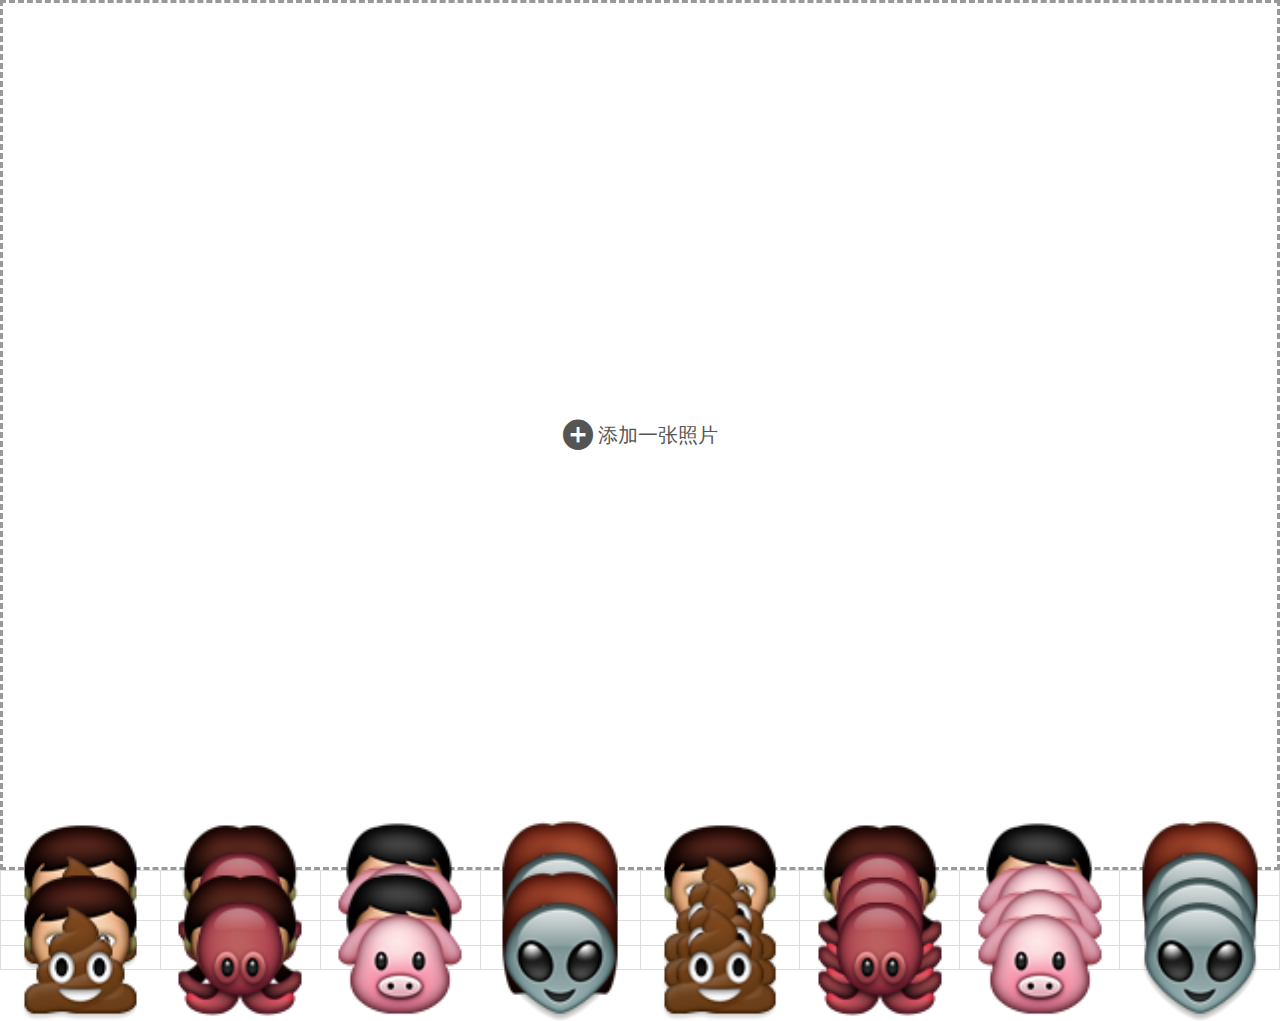
==== index.html @ c9c1fea3 "emoji init" ====
<!DOCTYPE html>
<html lang="en" ng-app>
<head>
	<meta charset="UTF-8">
	<title>Emoji表情大暴走</title>
	<link rel="icon" href="./img/icon64.ico" />
	<meta name="description" content="地球人已经无法阻止emoji表情啦">
	<meta name="author" content="chendind@leovito.com">
	<meta name="viewport" content="width=device-width, initial-scale=1, maximum-scale=1, user-scalable=no">
	<link rel="stylesheet" type="text/css" href="./css/flaticon/flaticon.css"> 
    <link rel="stylesheet" type="text/css" href="./css/reset.css">
    <link rel="stylesheet" type="text/css" href="./css/public.css">
    <script src="./js/jquery-1.7.2.min.js"></script>
    <script src="http://res.wx.qq.com/open/js/jweixin-1.0.0.js"></script>
</head>
<body>
	<div style="display:none">
		<img src="./img/icon300.png" alt="" />
	</div>
	<div class="limitedbox">
		<div class="uploadbox" id="uploadbox">
			<div class="addicon veryCenter">
				<i class="flaticon-add182"></i>添加一张照片
			</div>
		</div>
		<input id="photofile" type="file" />
	</div>
	<div class="beyond" id="beyond">
		<div class="emojibox" id="emojibox">
			<table id="emojitable">
				<tr>
					<td>
						<img src="./emoji/kb-emoji-U+E001.png">
					</td>
					<td>
						<img src="./emoji/kb-emoji-U+E002.png">
					</td>
					<td>
						<img src="./emoji/kb-emoji-U+E004.png">
					</td>
					<td>
						<img src="./emoji/kb-emoji-U+E005.png">
					</td>
					<td>
						<img src="./emoji/kb-emoji-U+E001.png">
					</td>
					<td>
						<img src="./emoji/kb-emoji-U+E002.png">
					</td>
					<td>
						<img src="./emoji/kb-emoji-U+E004.png">
					</td>
					<td>
						<img src="./emoji/kb-emoji-U+E005.png">
					</td>
				</tr>
				<tr>
					<td>
						<img src="./emoji/kb-emoji-U+E05A.png">
					</td>
					<td>
						<img src="./emoji/kb-emoji-U+E10A.png">
					</td>
					<td>
						<img src="./emoji/kb-emoji-U+E10B.png">
					</td>
					<td>
						<img src="./emoji/kb-emoji-U+E10C.png">
					</td>
					<td>
						<img src="./emoji/kb-emoji-U+E05A.png">
					</td>
					<td>
						<img src="./emoji/kb-emoji-U+E10A.png">
					</td>
					<td>
						<img src="./emoji/kb-emoji-U+E10B.png">
					</td>
					<td>
						<img src="./emoji/kb-emoji-U+E10C.png">
					</td>
				</tr>
				<tr>
					<td>
						<img src="./emoji/kb-emoji-U+E001.png">
					</td>
					<td>
						<img src="./emoji/kb-emoji-U+E002.png">
					</td>
					<td>
						<img src="./emoji/kb-emoji-U+E004.png">
					</td>
					<td>
						<img src="./emoji/kb-emoji-U+E005.png">
					</td>
					<td>
						<img src="./emoji/kb-emoji-U+E05A.png">
					</td>
					<td>
						<img src="./emoji/kb-emoji-U+E10A.png">
					</td>
					<td>
						<img src="./emoji/kb-emoji-U+E10B.png">
					</td>
					<td>
						<img src="./emoji/kb-emoji-U+E10C.png">
					</td>
				</tr>
				<tr>
					<td>
						<img src="./emoji/kb-emoji-U+E05A.png">
					</td>
					<td>
						<img src="./emoji/kb-emoji-U+E10A.png">
					</td>
					<td>
						<img src="./emoji/kb-emoji-U+E10B.png">
					</td>
					<td>
						<img src="./emoji/kb-emoji-U+E10C.png">
					</td>
					<td>
						<img src="./emoji/kb-emoji-U+E05A.png">
					</td>
					<td>
						<img src="./emoji/kb-emoji-U+E10A.png">
					</td>
					<td>
						<img src="./emoji/kb-emoji-U+E10B.png">
					</td>
					<td>
						<img src="./emoji/kb-emoji-U+E10C.png">
					</td>
				</tr>
			</table>
		</div>
		<div class="ctrlbox">
			<table>
				<tr>
					<td class="title">缩放</td>
					<td class="bar"> 
						<input type="range" id="sizerange" class="range" value="1" max="2" min="0" step="0.01" ng-model="size" />
						<input type="text" value="1" disabled />
					</td>
				</tr>
				<tr>
					<td class="title">
						旋转
					</td>
					<td class="bar">
						<input type="range" id="rotaterange" class="range" value="0" max="180" min="-180" step="1" ng-model="rotate" />
						<input type="text" value="0" disabled />
					</td>
				</tr>
			</table>
			<div class="btn" id="confirmbtn">确定</div>
			<div class="btn" id="resetbtn" style="background-color:#d82920;margin-top:15px;">复位</div>
		</div>
		<div class="removebox">
			<i class="flaticon-rubbish7"></i>
		</div>
	</div>
	
<script>
var sW = $(window).width(), sH = $(window).height(), _r = 0.68;
$("#beyond").height(sH-sW*_r);
$("#uploadbox").bind('click',function(){
	$('#photofile').trigger('click');
})
$("#photofile").on("change",function(){
	var f = this.files[0];
	if(!/image\/\w+/.test(f.type)){ 
		alert("亲只能传图片哦"); 
		return false; 
	} 
	var reader = new FileReader();
	reader.readAsDataURL(f);
	var img = new Image();
	img.src = getUrl(f);
	img.onload = function(){
		var position = sizereset(sW,sW*_r,img.width,img.height);
		this.height = position.h;
		$(img).addClass('veryCenter');
		$('.limitedbox').append($(img));
	}
å})
var tX, tY, oX, oY, imghtml;
var isTouchStart = false;
$("#emojitable td img").on('touchstart',function(e){
	e.stopPropagation();
	e.preventDefault();
	tX = e.originalEvent.changedTouches[0].pageX;
    tY = e.originalEvent.changedTouches[0].pageY;
	oX = $(this).offset().left;
	oY = $(this).offset().top;
	var src = $(this).attr("src");
	imghtml = "<img src='"+src+"' class='emoji draging' style='left:"+oX+"px;top:"+oY+"px;transform:rotate({{rotate}}deg)' />";
	$(imghtml).appendTo('body').dragInit();
	isTouchStart = true;
})

$.fn.dragInit = function(){
	var $this = $(this);
	$(document).on('touchmove.init',function(ev){
		ev.preventDefault();ev.stopPropagation();
		var _oX = oX + ev.originalEvent.changedTouches[0].pageX - tX,
			_oY = oY + ev.originalEvent.changedTouches[0].pageY - tY;
		$this.css({"top":_oY,"left":_oX});
	})
	$(document).on('touchend.init',function(e){
		$(this).off(".init");
		$this.removeClass('draging').beginAdjust();
		if(e.originalEvent.changedTouches[0].pageY>sW*_r){
			$this.removeEmoji();
		}
	})
}
var emojioX, emojioY, emojitX, emojitY;
// 给所有emoji绑定函数
$(document).on('touchstart','.emoji',function(e){
	e.preventDefault();e.stopPropagation();
	emojioX = $(this).offset().left;
	emojioY = $(this).offset().top;
	emojitX = e.originalEvent.changedTouches[0].pageX;
	emojitY = e.originalEvent.changedTouches[0].pageY;
	saveAdjust();//保存之前的调整结果
	$(this).beginAdjust();//当前emoji开始调整
})
$(document).on('touchmove','.emoji',function(e){
	e.preventDefault();e.stopPropagation();
	var _oX = emojioX + e.originalEvent.changedTouches[0].pageX - emojitX,
		_oY = emojioY + e.originalEvent.changedTouches[0].pageY - emojitY;
	$(this).css({"top":_oY,"left":_oX});
	if(!($(this).hasClass('draging'))){
		$(this).addClass('draging');
	}
	//切换removestate状态
	if(e.originalEvent.changedTouches[0].pageY>sW*_r){
		$("#beyond").addClass('removestate');
	}
	else{
		$("#beyond").removeClass('removestate');
	}
})
$(document).on('touchend',".emoji",function(e){
	e.preventDefault();e.stopPropagation();
	if($(this).hasClass('draging')){
		$(this).removeClass('draging');
	}
	if($("#beyond").hasClass('removestate')){
		$(this).removeEmoji();
	}
})

$("input[type='range']").bind('touchmove',function(){
	var v = $(this).val();
	$(this).next('input[type="text"]').val(v);
})
$("#confirmbtn").bind('click',function(){
	saveAdjust();
	$("#beyond").removeClass('ctrlstate');
})
$("#resetbtn").bind('click',function(){
	var w = $(".emoji.adjusting")[0].naturalHeight;
	$(".emoji.adjusting").css({"width":w,"transform":"rotate(0)","-webkit-transform":"rotate(0)"}).attr({"data-size":1,"data-rotate":0});
	$("#sizerange").val(1).next('input[type="text"]').val(1);
	$("#rotaterange").val(0).next('input[type="text"]').val(0);
})
$.fn.beginAdjust = function(){
	$("#beyond").addClass('ctrlstate');
	var vs = $(this).attr("data-size")?$(this).attr("data-size"):1,
	    vr = $(this).attr("data-rotate")?$(this).attr("data-rotate"):0;
	$("#sizerange").val(vs).next('input[type="text"]').val(vs);
	$("#rotaterange").val(vr).next('input[type="text"]').val(vr);
	$(this).bindCtrl();
}
$.fn.bindCtrl = function(){
	var $this = $(this),w = $(this)[0].naturalHeight;
	$(".emoji").removeClass('adjusting');
	$this.addClass('adjusting');
	$('.range').unbind(".control");
	$("#sizerange").bind('touchmove.control',function(){
		var v = $(this).val();
		$this.css({"width":w*v});
	});
	$("#rotaterange").val($this.attr("data-rotate")).bind('touchmove.control',function(){
		var v = $(this).val();
		$this.css({"transform":"rotate("+v+"deg)","-webkit-transform":"rotate("+v+"deg)"});
	})
}
$.fn.removeEmoji = function(){
	$(this).remove();
	$("#beyond").removeClass('removestate ctrlstate');
}
function saveAdjust(){
	$(".emoji.adjusting").attr({"data-size":$("#sizerange").val(),"data-rotate":$("#rotaterange").val()});
}
function sizereset(maxwidth,maxheight,width,height){
	// alert(maxwidth+","+maxheight+","+width+","+height);
  var r = maxwidth/maxheight,
      radio = width/height,
      dx = dy = 0;
  if(radio >= r){
    width=maxwidth;
    height=maxwidth/radio;
    dy=(maxheight-height)/2;
  }
  else{
    height=maxheight;
    width=maxheight*radio;
    dx = (maxwidth-width)/2;
  }
  var position = {
    w:width,
    h:height,
    dx:dx,
    dy:dy
  }
  return position;
}
function getUrl(file){
	var url;
	if (window.createObjectURL != undefined) {
		url = window.createObjectURL(file)
	} 
	else if (window.URL != undefined) {
		url = window.URL.createObjectURL(file)
	} 
	else if(window.webkitURL != undefined) {
		url = window.webkitURL.createObjectURL(file)
	}
	return url;
}
// wx.config({
//     debug: false, // 开启调试模式,调用的所有api的返回值会在客户端alert出来，若要查看传入的参数，可以在pc端打开，参数信息会通过log打出，仅在pc端时才会打印。
//     appId: 'wx146b1db890a598fd', // 必填，公众号的唯一标识
//     timestamp: '', // 必填，生成签名的时间戳
//     nonceStr: '', // 必填，生成签名的随机串
//     signature: '',// 必填，签名，见附录1
//     jsApiList: [onMenuShareTimeline,onMenuShareAppMessage] // 必填，需要使用的JS接口列表，所有JS接口列表见附录2
// });
// wx.onMenuShareTimeline({
//     title: '陈总太牛逼了', // 分享标题
//     link: './index.html', // 分享链接
//     imgUrl: 'img/icon400.png', // 分享图标
//     success: function () { 
//         alert("success");
//     },
//     cancel: function () { 
//         alert("fail");
//     }
// });
// wx.onMenuShareAppMessage({
//     title: '陈总牛逼', // 分享标题
//     desc: '陈总就是牛逼', // 分享描述
//     link: 'http://www.chendind/emoji/index.html', // 分享链接
//     imgUrl: 'http://www.chendind/emoji/img/icon400.png', // 分享图标
//     type: '', // 分享类型,music、video或link，不填默认为link
//     dataUrl: '', // 如果type是music或video，则要提供数据链接，默认为空
//     success: function () { 
//         alert("分享成功")
//     },
//     cancel: function () { 
//         // 用户取消分享后执行的回调函数
//     }
// });
	</script>
</body>
</html>
---- css/flaticon/flaticon.css ----
@font-face {
	font-family: "Flaticon";
	src: url("flaticon.eot");
	src: url("flaticon.eot#iefix") format("embedded-opentype"),
	url("flaticon.woff") format("woff"),
	url("flaticon.ttf") format("truetype"),
	url("flaticon.svg") format("svg");
	font-weight: normal;
	font-style: normal;
}
[class^="flaticon-"]:before, [class*=" flaticon-"]:before,
[class^="flaticon-"]:after, [class*=" flaticon-"]:after {   
	font-family: Flaticon;
        font-size: inherit;
font-style: normal;
}.flaticon-add182:before {
	content: "\e000";
}
.flaticon-arrow-right:before {
	content: "\e001";
}
.flaticon-arrow73:before {
	content: "\e002";
}
.flaticon-back28:before {
	content: "\e003";
}
.flaticon-bars62:before {
	content: "\e004";
}
.flaticon-box37:before {
	content: "\e005";
}
.flaticon-business64:before {
	content: "\e006";
}
.flaticon-calendar179:before {
	content: "\e007";
}
.flaticon-cancel33:before {
	content: "\e008";
}
.flaticon-check30:before {
	content: "\e009";
}
.flaticon-checked21:before {
	content: "\e00a";
}
.flaticon-circle108:before {
	content: "\e00b";
}
.flaticon-close12:before {
	content: "\e00c";
}
.flaticon-computer192:before {
	content: "\e00d";
}
.flaticon-contacts1:before {
	content: "\e00e";
}
.flaticon-crown37:before {
	content: "\e00f";
}
.flaticon-delivery23:before {
	content: "\e010";
}
.flaticon-delivery29:before {
	content: "\e011";
}
.flaticon-diskette18:before {
	content: "\e012";
}
.flaticon-doc:before {
	content: "\e013";
}
.flaticon-doc1:before {
	content: "\e014";
}
.flaticon-docx1:before {
	content: "\e015";
}
.flaticon-docx2:before {
	content: "\e016";
}
.flaticon-download164:before {
	content: "\e017";
}
.flaticon-dropbox15:before {
	content: "\e018";
}
.flaticon-earth3:before {
	content: "\e019";
}
.flaticon-expand38:before {
	content: "\e01a";
}
.flaticon-favorite21:before {
	content: "\e01b";
}
.flaticon-file94:before {
	content: "\e01c";
}
.flaticon-filter5:before {
	content: "\e01d";
}
.flaticon-flag27:before {
	content: "\e01e";
}
.flaticon-folder23:before {
	content: "\e01f";
}
.flaticon-folder250:before {
	content: "\e020";
}
.flaticon-gear74:before {
	content: "\e021";
}
.flaticon-house3:before {
	content: "\e022";
}
.flaticon-indicator:before {
	content: "\e023";
}
.flaticon-info27:before {
	content: "\e024";
}
.flaticon-key196:before {
	content: "\e025";
}
.flaticon-leftarrow1:before {
	content: "\e026";
}
.flaticon-left207:before {
	content: "\e027";
}
.flaticon-link23:before {
	content: "\e028";
}
.flaticon-link55:before {
	content: "\e029";
}
.flaticon-list95:before {
	content: "\e02a";
}
.flaticon-luggage18:before {
	content: "\e02b";
}
.flaticon-magnifier12:before {
	content: "\e02c";
}
.flaticon-magnifier31:before {
	content: "\e02d";
}
.flaticon-mail59:before {
	content: "\e02e";
}
.flaticon-map50:before {
	content: "\e02f";
}
.flaticon-maths62:before {
	content: "\e030";
}
.flaticon-menu48:before {
	content: "\e031";
}
.flaticon-microsoft-excel:before {
	content: "\e032";
}
.flaticon-minussign6:before {
	content: "\e033";
}
.flaticon-more12:before {
	content: "\e034";
}
.flaticon-note20:before {
	content: "\e035";
}
.flaticon-notify:before {
	content: "\e036";
}
.flaticon-opened4:before {
	content: "\e037";
}
.flaticon-options22:before {
	content: "\e038";
}
.flaticon-pdf17:before {
	content: "\e039";
}
.flaticon-pdf18:before {
	content: "\e03a";
}
.flaticon-pencil125:before {
	content: "\e03b";
}
.flaticon-picture11:before {
	content: "\e03c";
}
.flaticon-pointer31:before {
	content: "\e03d";
}
.flaticon-pps:before {
	content: "\e03e";
}
.flaticon-ppt1:before {
	content: "\e03f";
}
.flaticon-ppt2:before {
	content: "\e040";
}
.flaticon-pptx:before {
	content: "\e041";
}
.flaticon-previous2:before {
	content: "\e042";
}
.flaticon-question58:before {
	content: "\e043";
}
.flaticon-report1:before {
	content: "\e044";
}
.flaticon-right127:before {
	content: "\e045";
}
.flaticon-right218:before {
	content: "\e046";
}
.flaticon-rubbish7:before {
	content: "\e047";
}
.flaticon-shopping145:before {
	content: "\e048";
}
.flaticon-shoppingstore26:before {
	content: "\e049";
}
.flaticon-sign4:before {
	content: "\e04a";
}
.flaticon-social11:before {
	content: "\e04b";
}
.flaticon-sort49:before {
	content: "\e04c";
}
.flaticon-square234:before {
	content: "\e04d";
}
.flaticon-squares36:before {
	content: "\e04e";
}
.flaticon-star174:before {
	content: "\e04f";
}
.flaticon-star8:before {
	content: "\e050";
}
.flaticon-storage20:before {
	content: "\e051";
}
.flaticon-tag77:before {
	content: "\e052";
}
.flaticon-tool14:before {
	content: "\e053";
}
.flaticon-triangle38:before {
	content: "\e054";
}
.flaticon-txt:before {
	content: "\e055";
}
.flaticon-txt1:before {
	content: "\e056";
}
.flaticon-upload119:before {
	content: "\e057";
}
.flaticon-view32:before {
	content: "\e058";
}
.flaticon-website1:before {
	content: "\e059";
}
.flaticon-weightlifting7:before {
	content: "\e05a";
}
.flaticon-xlsx1:before {
	content: "\e05b";
}
---- css/public.css ----
.limitedbox {
  position: relative;
  width: 100%;
  height: 0;
  padding-bottom: 68%;
}
.limitedbox .uploadbox {
  position: absolute;
  top: 0;
  left: 0;
  width: 100%;
  height: 100%;
  border: 3px dashed #999;
  cursor: pointer;
}
.limitedbox .uploadbox .addicon {
  width: auto;
  padding-left: 35px;
  font-size: 20px;
}
.limitedbox .uploadbox .addicon i {
  position: absolute;
  left: 0;
  top: -7px;
  font-size: 30px;
}
#photofile {
  display: none;
}
.beyond {
  width: 100%;
  min-height: 100px;
  position: relative;
}
.beyond .emojibox,
.beyond .ctrlbox,
.beyond .removebox {
  width: 100%;
  height: 100%;
  position: absolute;
  top: 0;
  left: 0;
}
.beyond .emojibox table {
  width: 100%;
  height: 100%;
  table-layout: fixed;
  border-collapse: collapse;
}
.beyond .emojibox table tr {
  width: 100%;
  height: 25%;
}
.beyond .emojibox table tr td {
  position: relative;
  width: 25%;
  border: 1px solid #ddd;
}
.beyond .emojibox table tr td img {
  width: 80%;
  display: block;
  position: absolute;
  top: 50%;
  left: 50%;
  transform: translate(-50%, -50%);
  -ms-transform: translate(-50%, -50%);
  -moz-transform: translate(-50%, -50%);
  -webkit-transform: translate(-50%, -50%);
  -o-transform: translate(-50%, -50%);
}
.beyond .ctrlbox {
  padding-top: 120px;
  display: none;
  background-color: #eee;
}
.beyond .ctrlbox table {
  position: absolute;
  top: 0;
  width: 100%;
  height: 120px;
}
.beyond .ctrlbox table .title {
  width: 20%;
  text-align: center;
}
.beyond .ctrlbox table .bar {
  width: 80%;
}
.beyond .ctrlbox table .bar input[type="range"] {
  width: 75%;
  position: relative;
  top: 3px;
}
.beyond .ctrlbox table .bar input[type='text'] {
  width: 18%;
  background-color: transparent;
  color: #333 !important;
  border: 0;
}
.beyond .ctrlbox .btn {
  width: 90%;
  margin: 10px auto;
  height: 40px;
  background-color: #19bf62;
  line-height: 40px;
  font-size: 20px;
  text-align: center;
  color: #fff;
}
.beyond .removebox {
  display: none;
  background-color: #d8574a;
}
.beyond .removebox i {
  font-size: 60px;
  color: #fff;
  display: block;
  position: absolute;
  top: 50%;
  left: 50%;
  transform: translate(-50%, -50%);
  -ms-transform: translate(-50%, -50%);
  -moz-transform: translate(-50%, -50%);
  -webkit-transform: translate(-50%, -50%);
  -o-transform: translate(-50%, -50%);
}
.beyond.ctrlstate .ctrlbox {
  display: block;
}
.beyond.removestate .removebox {
  display: block;
}
.emoji {
  position: fixed;
}
.emoji.draging {
  opacity: 0.5;
}
.verticalCenter {
  display: block;
  position: absolute;
  top: 50%;
  transform: translateY(-50%);
  -ms-transform: translateY(-50%);
  -moz-transform: translateY(-50%);
  -webkit-transform: translateY(-50%);
  -o-transform: translateY(-50%);
}
.horizontalCenter {
  display: block;
  position: absolute;
  left: 50%;
  transform: translateX(-50%);
  -ms-transform: translateX(-50%);
  -moz-transform: translateX(-50%);
  -webkit-transform: translateX(-50%);
  -o-transform: translateX(-50%);
}
.veryCenter {
  display: block;
  position: absolute;
  top: 50%;
  left: 50%;
  transform: translate(-50%, -50%);
  -ms-transform: translate(-50%, -50%);
  -moz-transform: translate(-50%, -50%);
  -webkit-transform: translate(-50%, -50%);
  -o-transform: translate(-50%, -50%);
}
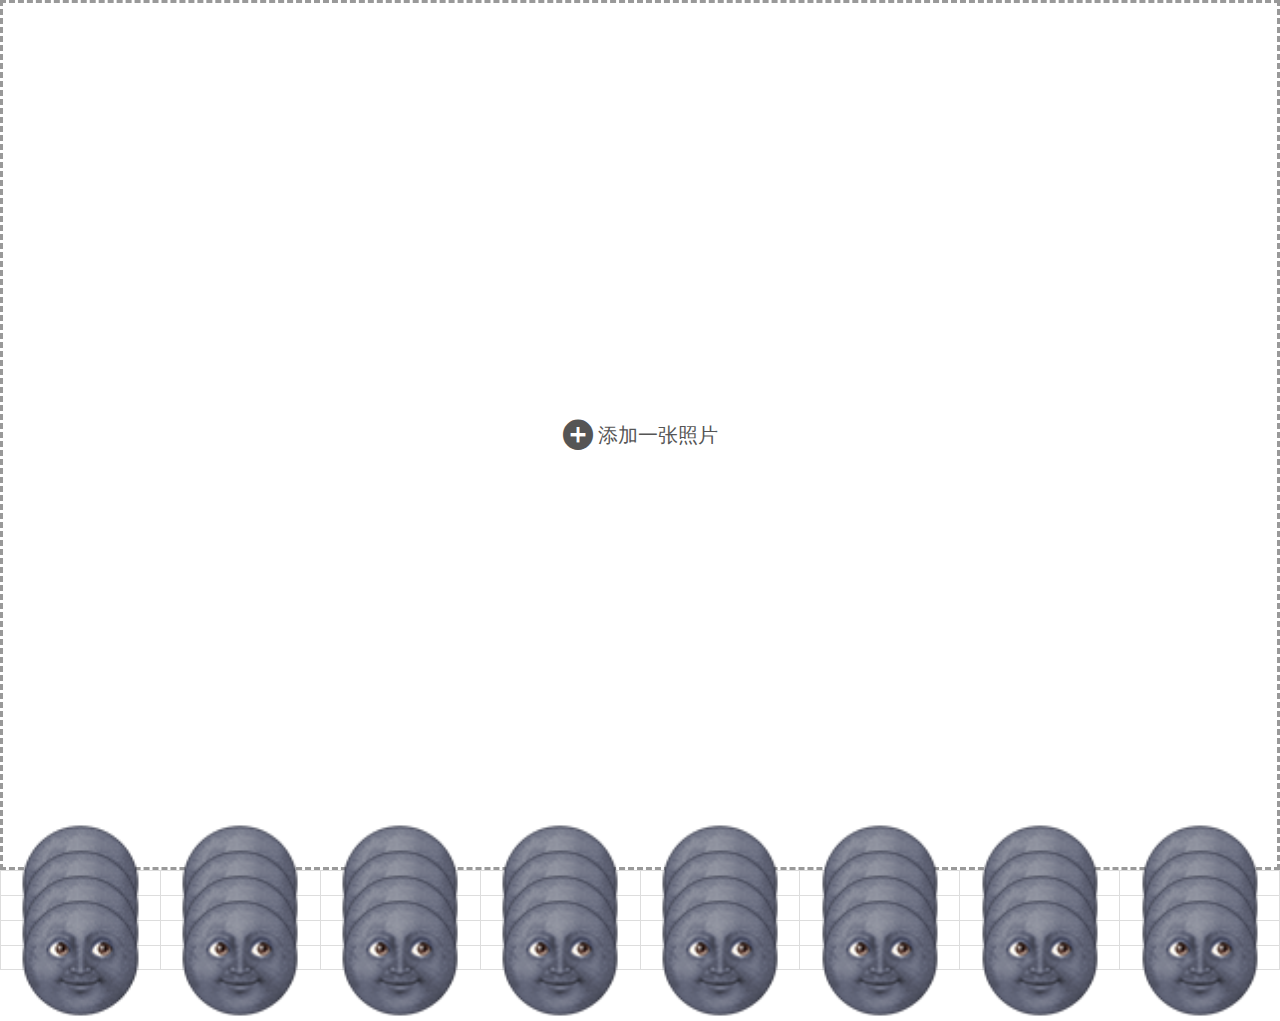
==== commit 53984193: "更新图库" ====
--- a/index.html
+++ b/index.html
@@ -30,106 +30,106 @@
 			<table id="emojitable">
 				<tr>
 					<td>
-						<img src="./emoji/kb-emoji-U+E001.png">
-					</td>
-					<td>
-						<img src="./emoji/kb-emoji-U+E002.png">
-					</td>
-					<td>
-						<img src="./emoji/kb-emoji-U+E004.png">
-					</td>
-					<td>
-						<img src="./emoji/kb-emoji-U+E005.png">
-					</td>
-					<td>
-						<img src="./emoji/kb-emoji-U+E001.png">
-					</td>
-					<td>
-						<img src="./emoji/kb-emoji-U+E002.png">
-					</td>
-					<td>
-						<img src="./emoji/kb-emoji-U+E004.png">
-					</td>
-					<td>
-						<img src="./emoji/kb-emoji-U+E005.png">
-					</td>
-				</tr>
-				<tr>
-					<td>
-						<img src="./emoji/kb-emoji-U+E05A.png">
-					</td>
-					<td>
-						<img src="./emoji/kb-emoji-U+E10A.png">
-					</td>
-					<td>
-						<img src="./emoji/kb-emoji-U+E10B.png">
-					</td>
-					<td>
-						<img src="./emoji/kb-emoji-U+E10C.png">
-					</td>
-					<td>
-						<img src="./emoji/kb-emoji-U+E05A.png">
-					</td>
-					<td>
-						<img src="./emoji/kb-emoji-U+E10A.png">
-					</td>
-					<td>
-						<img src="./emoji/kb-emoji-U+E10B.png">
-					</td>
-					<td>
-						<img src="./emoji/kb-emoji-U+E10C.png">
-					</td>
-				</tr>
-				<tr>
-					<td>
-						<img src="./emoji/kb-emoji-U+E001.png">
-					</td>
-					<td>
-						<img src="./emoji/kb-emoji-U+E002.png">
-					</td>
-					<td>
-						<img src="./emoji/kb-emoji-U+E004.png">
-					</td>
-					<td>
-						<img src="./emoji/kb-emoji-U+E005.png">
-					</td>
-					<td>
-						<img src="./emoji/kb-emoji-U+E05A.png">
-					</td>
-					<td>
-						<img src="./emoji/kb-emoji-U+E10A.png">
-					</td>
-					<td>
-						<img src="./emoji/kb-emoji-U+E10B.png">
-					</td>
-					<td>
-						<img src="./emoji/kb-emoji-U+E10C.png">
-					</td>
-				</tr>
-				<tr>
-					<td>
-						<img src="./emoji/kb-emoji-U+E05A.png">
-					</td>
-					<td>
-						<img src="./emoji/kb-emoji-U+E10A.png">
-					</td>
-					<td>
-						<img src="./emoji/kb-emoji-U+E10B.png">
-					</td>
-					<td>
-						<img src="./emoji/kb-emoji-U+E10C.png">
-					</td>
-					<td>
-						<img src="./emoji/kb-emoji-U+E05A.png">
-					</td>
-					<td>
-						<img src="./emoji/kb-emoji-U+E10A.png">
-					</td>
-					<td>
-						<img src="./emoji/kb-emoji-U+E10B.png">
-					</td>
-					<td>
-						<img src="./emoji/kb-emoji-U+E10C.png">
+						<img src="./emoji/emoji64/emotion/198.png">
+					</td>
+					<td>
+						<img src="./emoji/emoji64/emotion/198.png">
+					</td>
+					<td>
+						<img src="./emoji/emoji64/emotion/198.png">
+					</td>
+					<td>
+						<img src="./emoji/emoji64/emotion/198.png">
+					</td>
+					<td>
+						<img src="./emoji/emoji64/emotion/198.png">
+					</td>
+					<td>
+						<img src="./emoji/emoji64/emotion/198.png">
+					</td>
+					<td>
+						<img src="./emoji/emoji64/emotion/198.png">
+					</td>
+					<td>
+						<img src="./emoji/emoji64/emotion/198.png">
+					</td>
+				</tr>
+				<tr>
+					<td>
+						<img src="./emoji/emoji64/emotion/198.png">
+					</td>
+					<td>
+						<img src="./emoji/emoji64/emotion/198.png">
+					</td>
+					<td>
+						<img src="./emoji/emoji64/emotion/198.png">
+					</td>
+					<td>
+						<img src="./emoji/emoji64/emotion/198.png">
+					</td>
+					<td>
+						<img src="./emoji/emoji64/emotion/198.png">
+					</td>
+					<td>
+						<img src="./emoji/emoji64/emotion/198.png">
+					</td>
+					<td>
+						<img src="./emoji/emoji64/emotion/198.png">
+					</td>
+					<td>
+						<img src="./emoji/emoji64/emotion/198.png">
+					</td>
+				</tr>
+				<tr>
+					<td>
+						<img src="./emoji/emoji64/emotion/198.png">
+					</td>
+					<td>
+						<img src="./emoji/emoji64/emotion/198.png">
+					</td>
+					<td>
+						<img src="./emoji/emoji64/emotion/198.png">
+					</td>
+					<td>
+						<img src="./emoji/emoji64/emotion/198.png">
+					</td>
+					<td>
+						<img src="./emoji/emoji64/emotion/198.png">
+					</td>
+					<td>
+						<img src="./emoji/emoji64/emotion/198.png">
+					</td>
+					<td>
+						<img src="./emoji/emoji64/emotion/198.png">
+					</td>
+					<td>
+						<img src="./emoji/emoji64/emotion/198.png">
+					</td>
+				</tr>
+				<tr>
+					<td>
+						<img src="./emoji/emoji64/emotion/198.png">
+					</td>
+					<td>
+						<img src="./emoji/emoji64/emotion/198.png">
+					</td>
+					<td>
+						<img src="./emoji/emoji64/emotion/198.png">
+					</td>
+					<td>
+						<img src="./emoji/emoji64/emotion/198.png">
+					</td>
+					<td>
+						<img src="./emoji/emoji64/emotion/198.png">
+					</td>
+					<td>
+						<img src="./emoji/emoji64/emotion/198.png">
+					</td>
+					<td>
+						<img src="./emoji/emoji64/emotion/198.png">
+					</td>
+					<td>
+						<img src="./emoji/emoji64/emotion/198.png">
 					</td>
 				</tr>
 			</table>
